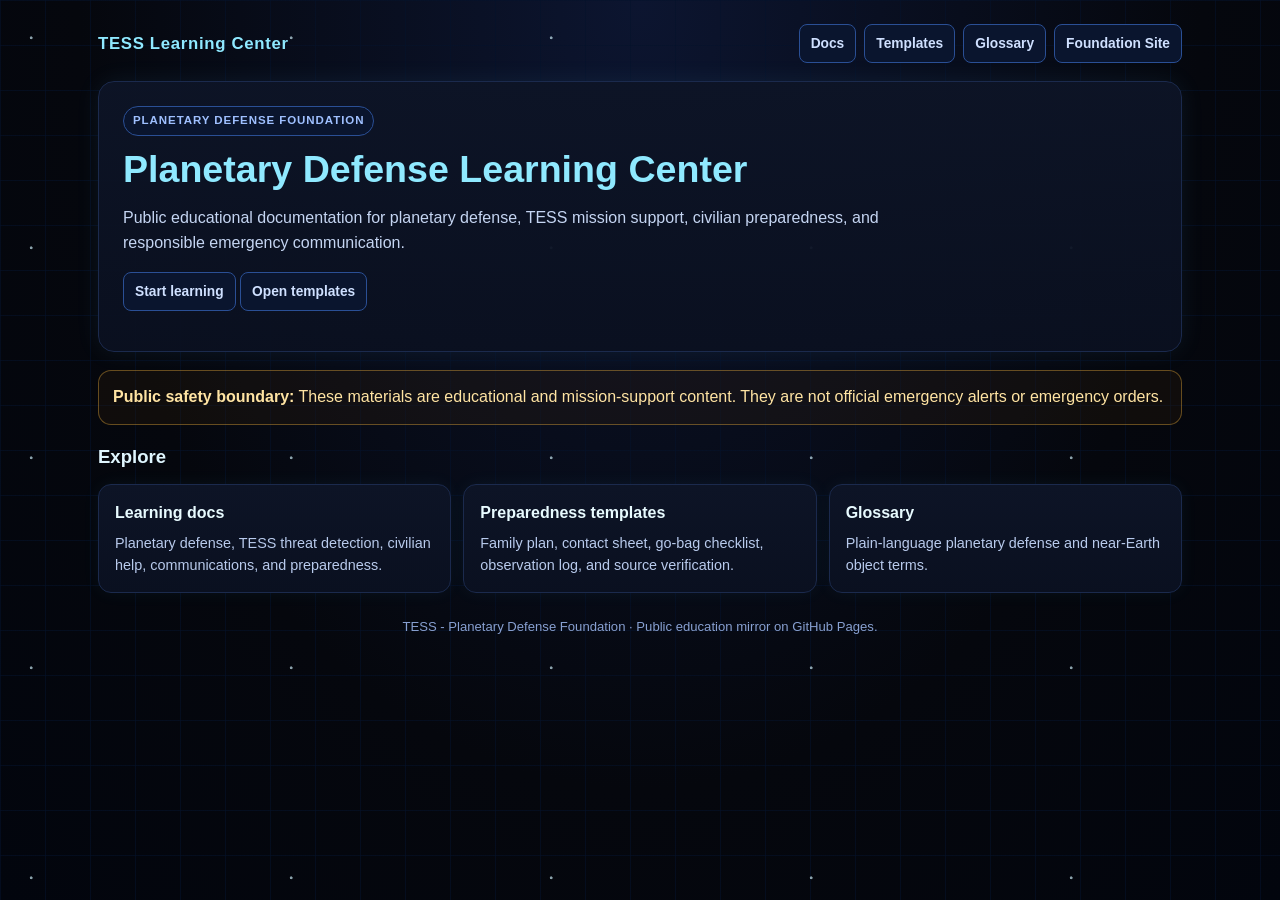
==== index.html @ 96fedbfc "Publish Pages site from repository root" ====
<!doctype html><html lang="en"><head><meta charset="utf-8"><meta name="viewport" content="width=device-width, initial-scale=1"><title>Home | Planetary Defense Learning Center</title><link rel="stylesheet" href="style.css"></head><body><main class="wrap"><header class="top"><a class="brand" href="index.html">TESS Learning Center</a><nav class="nav"><a href="docs.html">Docs</a><a href="templates.html">Templates</a><a href="glossary.html">Glossary</a><a href="https://www.planetarydefensefoundation.net/" target="_blank" rel="noopener noreferrer">Foundation Site</a></nav></header><section class="hero"><div class="kicker">Planetary Defense Foundation</div><h1>Planetary Defense Learning Center</h1><p class="lead">Public educational documentation for planetary defense, TESS mission support, civilian preparedness, and responsible emergency communication.</p><p><a class="btn" href="docs.html">Start learning</a> <a class="btn" href="templates.html">Open templates</a></p></section><section class="section"><div class="notice"><b>Public safety boundary:</b> These materials are educational and mission-support content. They are not official emergency alerts or emergency orders.</div></section><section class="section"><h2>Explore</h2><div class="grid"><a class="card" href="docs.html"><b>Learning docs</b><span>Planetary defense, TESS threat detection, civilian help, communications, and preparedness.</span></a><a class="card" href="templates.html"><b>Preparedness templates</b><span>Family plan, contact sheet, go-bag checklist, observation log, and source verification.</span></a><a class="card" href="glossary.html"><b>Glossary</b><span>Plain-language planetary defense and near-Earth object terms.</span></a></div></section><p class="footer">TESS - Planetary Defense Foundation · Public education mirror on GitHub Pages.</p></main></body></html>
---- style.css ----
/* TESS GitHub Pages Learning Center v1 */
:root{--bg:#05070d;--panel:#0c1220;--text:#d7e3ff;--muted:#91a8d6;--cyan:#63d2ff;--blue:#1d7bff;--line:#1b2a4d;--warn:#ffbc42}*{box-sizing:border-box}body{margin:0;min-height:100vh;font-family:Inter,"Segoe UI",Roboto,Arial,sans-serif;background:radial-gradient(circle at 12% 18%,rgba(210,245,255,.65) 0 1px,transparent 1.8px),linear-gradient(rgba(5,18,43,.56) 1px,transparent 1px),linear-gradient(90deg,rgba(5,18,43,.56) 1px,transparent 1px),radial-gradient(ellipse at top,#0c1530 0%,#05070d 62%,#02050d 100%);background-size:260px 210px,45px 45px,45px 45px,auto;color:var(--text);line-height:1.55}.wrap{max-width:1120px;margin:0 auto;padding:24px 18px 46px}.top{display:flex;align-items:center;justify-content:space-between;gap:12px;flex-wrap:wrap;margin-bottom:18px}.brand{color:#8fe9ff;text-decoration:none;font-size:1.05rem;font-weight:900;letter-spacing:.04em}.nav{display:flex;gap:8px;flex-wrap:wrap}.nav a,.btn{display:inline-flex;align-items:center;padding:8px 11px;border:1px solid #2a4f95;border-radius:8px;background:#0a152e;color:#cfe0ff;text-decoration:none;font-weight:700;font-size:.86rem}.nav a:hover,.btn:hover{border-color:var(--cyan);color:#fff}.hero{border:1px solid var(--line);border-radius:16px;background:linear-gradient(180deg,rgba(13,20,38,.96),rgba(10,16,32,.94));box-shadow:0 0 24px rgba(99,210,255,.08);padding:24px}.kicker{display:inline-flex;color:#9fc0ff;border:1px solid #2a4f95;border-radius:999px;padding:5px 9px;background:#0a152e;font-size:.72rem;font-weight:900;letter-spacing:.08em;text-transform:uppercase}h1{margin:12px 0 10px;color:#8fe9ff;font-size:clamp(1.55rem,3vw,2.35rem);line-height:1.12}h2{margin:0 0 12px;color:#dff6ff;font-size:1.16rem}.lead{max-width:820px;color:#c5d5f2;font-size:1rem}.section{margin-top:18px}.grid{display:grid;grid-template-columns:repeat(3,minmax(0,1fr));gap:12px}.grid.two{grid-template-columns:repeat(2,minmax(0,1fr))}.card{border:1px solid var(--line);border-radius:13px;background:linear-gradient(180deg,#0d1426,#0a1020);padding:16px;text-decoration:none;color:var(--text);box-shadow:0 0 18px rgba(99,210,255,.055)}.card:hover{border-color:var(--cyan)}.card b{display:block;color:#e8fbff;margin-bottom:6px}.card span{display:block;color:#b8caec;font-size:.9rem}.footer{margin-top:24px;text-align:center;color:#88a0d1;font-size:.82rem}.notice{border:1px solid rgba(255,188,66,.36);background:rgba(60,40,10,.22);border-radius:13px;padding:14px;color:#ffe4a3}@media(max-width:850px){.grid,.grid.two{grid-template-columns:1fr}.wrap{padding:18px 12px 36px}}
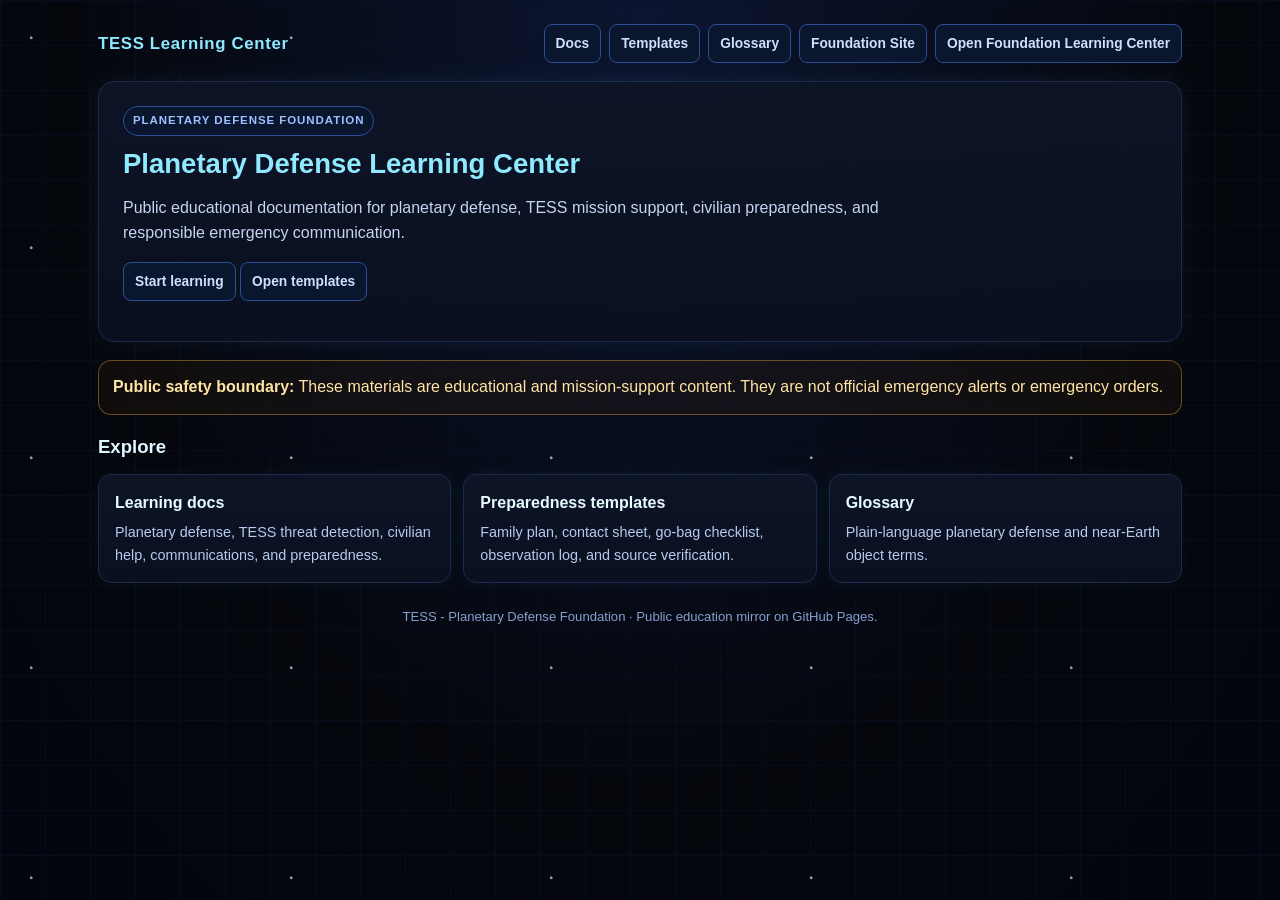
==== commit b34b5140: "Add repo polish, issue templates, and social metadata" ====
--- a/index.html
+++ b/index.html
@@ -1 +1 @@
-<!doctype html><html lang="en"><head><meta charset="utf-8"><meta name="viewport" content="width=device-width, initial-scale=1"><title>Home | Planetary Defense Learning Center</title><link rel="stylesheet" href="style.css"></head><body><main class="wrap"><header class="top"><a class="brand" href="index.html">TESS Learning Center</a><nav class="nav"><a href="docs.html">Docs</a><a href="templates.html">Templates</a><a href="glossary.html">Glossary</a><a href="https://www.planetarydefensefoundation.net/" target="_blank" rel="noopener noreferrer">Foundation Site</a></nav></header><section class="hero"><div class="kicker">Planetary Defense Foundation</div><h1>Planetary Defense Learning Center</h1><p class="lead">Public educational documentation for planetary defense, TESS mission support, civilian preparedness, and responsible emergency communication.</p><p><a class="btn" href="docs.html">Start learning</a> <a class="btn" href="templates.html">Open templates</a></p></section><section class="section"><div class="notice"><b>Public safety boundary:</b> These materials are educational and mission-support content. They are not official emergency alerts or emergency orders.</div></section><section class="section"><h2>Explore</h2><div class="grid"><a class="card" href="docs.html"><b>Learning docs</b><span>Planetary defense, TESS threat detection, civilian help, communications, and preparedness.</span></a><a class="card" href="templates.html"><b>Preparedness templates</b><span>Family plan, contact sheet, go-bag checklist, observation log, and source verification.</span></a><a class="card" href="glossary.html"><b>Glossary</b><span>Plain-language planetary defense and near-Earth object terms.</span></a></div></section><p class="footer">TESS - Planetary Defense Foundation · Public education mirror on GitHub Pages.</p></main></body></html>+<!doctype html><html lang="en"><head><meta charset="utf-8"><meta name="viewport" content="width=device-width, initial-scale=1"><title>Home | Planetary Defense Learning Center</title><meta name="description" content="Public planetary-defense education, TESS mission-support documents, preparedness templates, and source-verification resources."><meta property="og:title" content="Home | Planetary Defense Learning Center"><meta property="og:description" content="Public planetary-defense education and preparedness resources from TESS and the Planetary Defense Foundation."><meta property="og:type" content="website"><meta property="og:image" content="assets/learning-center-banner.svg"><meta name="twitter:card" content="summary_large_image"><link rel="stylesheet" href="style.css"></head><body><main class="wrap"><header class="top"><a class="brand" href="index.html">TESS Learning Center</a><nav class="nav"><a href="docs.html">Docs</a><a href="templates.html">Templates</a><a href="glossary.html">Glossary</a><a href="https://www.planetarydefensefoundation.net/" target="_blank" rel="noopener noreferrer">Foundation Site</a><a class="btn" href="https://www.planetarydefensefoundation.net/Planetary-Defense-Learning-Center/" target="_blank" rel="noopener noreferrer">Open Foundation Learning Center</a></nav></header><section class="hero"><div class="kicker">Planetary Defense Foundation</div><h1>Planetary Defense Learning Center</h1><p class="lead">Public educational documentation for planetary defense, TESS mission support, civilian preparedness, and responsible emergency communication.</p><p><a class="btn" href="docs.html">Start learning</a> <a class="btn" href="templates.html">Open templates</a></p></section><section class="section"><div class="notice"><b>Public safety boundary:</b> These materials are educational and mission-support content. They are not official emergency alerts or emergency orders.</div></section><section class="section"><h2>Explore</h2><div class="grid"><a class="card" href="docs.html"><b>Learning docs</b><span>Planetary defense, TESS threat detection, civilian help, communications, and preparedness.</span></a><a class="card" href="templates.html"><b>Preparedness templates</b><span>Family plan, contact sheet, go-bag checklist, observation log, and source verification.</span></a><a class="card" href="glossary.html"><b>Glossary</b><span>Plain-language planetary defense and near-Earth object terms.</span></a></div></section><p class="footer">TESS - Planetary Defense Foundation · Public education mirror on GitHub Pages.</p></main></body></html>
--- a/style.css
+++ b/style.css
@@ -1,2 +1,6 @@
 /* TESS GitHub Pages Learning Center v1 */
 :root{--bg:#05070d;--panel:#0c1220;--text:#d7e3ff;--muted:#91a8d6;--cyan:#63d2ff;--blue:#1d7bff;--line:#1b2a4d;--warn:#ffbc42}*{box-sizing:border-box}body{margin:0;min-height:100vh;font-family:Inter,"Segoe UI",Roboto,Arial,sans-serif;background:radial-gradient(circle at 12% 18%,rgba(210,245,255,.65) 0 1px,transparent 1.8px),linear-gradient(rgba(5,18,43,.56) 1px,transparent 1px),linear-gradient(90deg,rgba(5,18,43,.56) 1px,transparent 1px),radial-gradient(ellipse at top,#0c1530 0%,#05070d 62%,#02050d 100%);background-size:260px 210px,45px 45px,45px 45px,auto;color:var(--text);line-height:1.55}.wrap{max-width:1120px;margin:0 auto;padding:24px 18px 46px}.top{display:flex;align-items:center;justify-content:space-between;gap:12px;flex-wrap:wrap;margin-bottom:18px}.brand{color:#8fe9ff;text-decoration:none;font-size:1.05rem;font-weight:900;letter-spacing:.04em}.nav{display:flex;gap:8px;flex-wrap:wrap}.nav a,.btn{display:inline-flex;align-items:center;padding:8px 11px;border:1px solid #2a4f95;border-radius:8px;background:#0a152e;color:#cfe0ff;text-decoration:none;font-weight:700;font-size:.86rem}.nav a:hover,.btn:hover{border-color:var(--cyan);color:#fff}.hero{border:1px solid var(--line);border-radius:16px;background:linear-gradient(180deg,rgba(13,20,38,.96),rgba(10,16,32,.94));box-shadow:0 0 24px rgba(99,210,255,.08);padding:24px}.kicker{display:inline-flex;color:#9fc0ff;border:1px solid #2a4f95;border-radius:999px;padding:5px 9px;background:#0a152e;font-size:.72rem;font-weight:900;letter-spacing:.08em;text-transform:uppercase}h1{margin:12px 0 10px;color:#8fe9ff;font-size:clamp(1.55rem,3vw,2.35rem);line-height:1.12}h2{margin:0 0 12px;color:#dff6ff;font-size:1.16rem}.lead{max-width:820px;color:#c5d5f2;font-size:1rem}.section{margin-top:18px}.grid{display:grid;grid-template-columns:repeat(3,minmax(0,1fr));gap:12px}.grid.two{grid-template-columns:repeat(2,minmax(0,1fr))}.card{border:1px solid var(--line);border-radius:13px;background:linear-gradient(180deg,#0d1426,#0a1020);padding:16px;text-decoration:none;color:var(--text);box-shadow:0 0 18px rgba(99,210,255,.055)}.card:hover{border-color:var(--cyan)}.card b{display:block;color:#e8fbff;margin-bottom:6px}.card span{display:block;color:#b8caec;font-size:.9rem}.footer{margin-top:24px;text-align:center;color:#88a0d1;font-size:.82rem}.notice{border:1px solid rgba(255,188,66,.36);background:rgba(60,40,10,.22);border-radius:13px;padding:14px;color:#ffe4a3}@media(max-width:850px){.grid,.grid.two{grid-template-columns:1fr}.wrap{padding:18px 12px 36px}}
+
+
+/* TESS-PAGES-HOME-H1-SMALLER v2 */
+.hero h1{font-size:clamp(1.22rem,2.15vw,1.72rem)!important;line-height:1.16!important;}
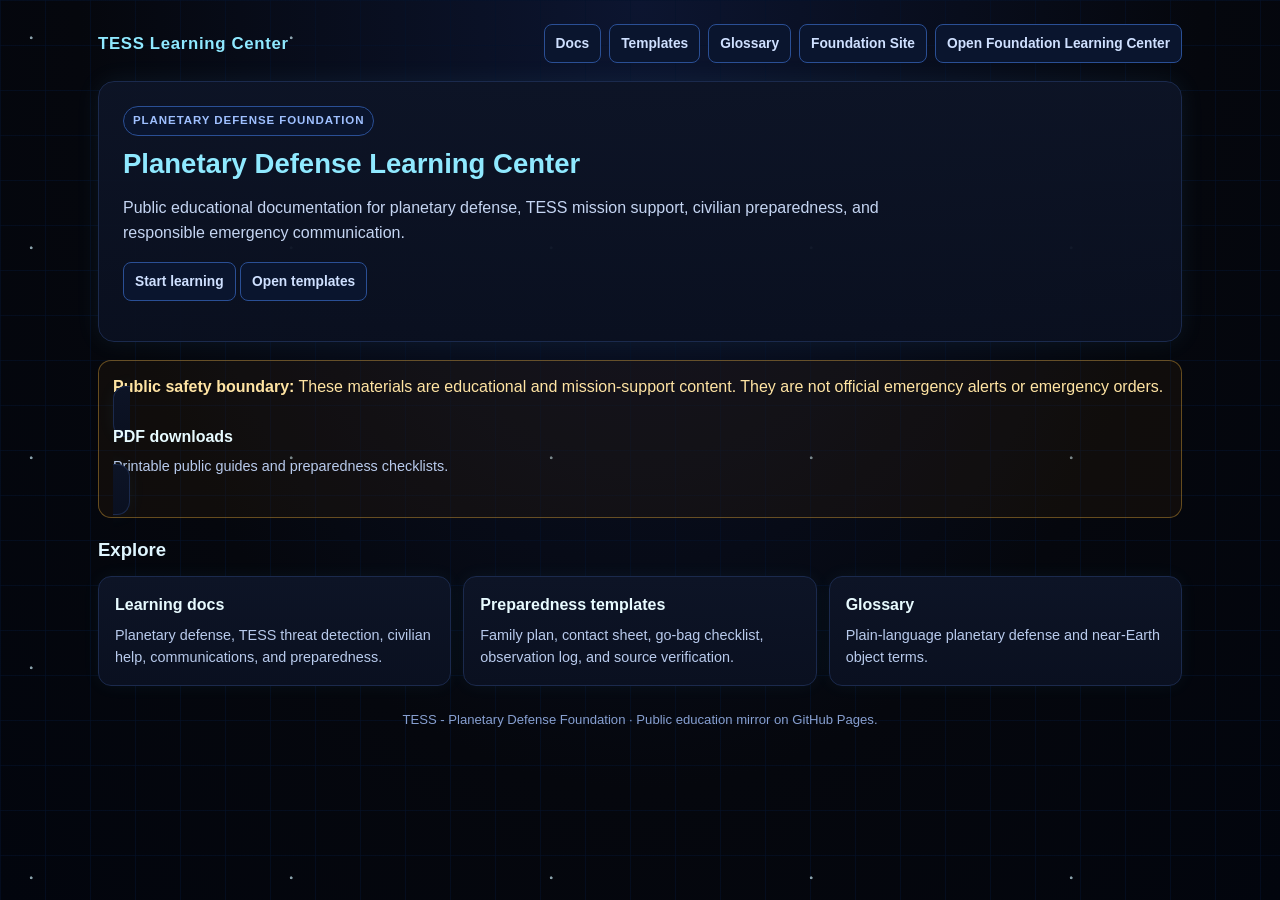
==== commit 2e0401fc: "Add printable PDF downloads" ====
--- a/index.html
+++ b/index.html
@@ -1 +1 @@
-<!doctype html><html lang="en"><head><meta charset="utf-8"><meta name="viewport" content="width=device-width, initial-scale=1"><title>Home | Planetary Defense Learning Center</title><meta name="description" content="Public planetary-defense education, TESS mission-support documents, preparedness templates, and source-verification resources."><meta property="og:title" content="Home | Planetary Defense Learning Center"><meta property="og:description" content="Public planetary-defense education and preparedness resources from TESS and the Planetary Defense Foundation."><meta property="og:type" content="website"><meta property="og:image" content="assets/learning-center-banner.svg"><meta name="twitter:card" content="summary_large_image"><link rel="stylesheet" href="style.css"></head><body><main class="wrap"><header class="top"><a class="brand" href="index.html">TESS Learning Center</a><nav class="nav"><a href="docs.html">Docs</a><a href="templates.html">Templates</a><a href="glossary.html">Glossary</a><a href="https://www.planetarydefensefoundation.net/" target="_blank" rel="noopener noreferrer">Foundation Site</a><a class="btn" href="https://www.planetarydefensefoundation.net/Planetary-Defense-Learning-Center/" target="_blank" rel="noopener noreferrer">Open Foundation Learning Center</a></nav></header><section class="hero"><div class="kicker">Planetary Defense Foundation</div><h1>Planetary Defense Learning Center</h1><p class="lead">Public educational documentation for planetary defense, TESS mission support, civilian preparedness, and responsible emergency communication.</p><p><a class="btn" href="docs.html">Start learning</a> <a class="btn" href="templates.html">Open templates</a></p></section><section class="section"><div class="notice"><b>Public safety boundary:</b> These materials are educational and mission-support content. They are not official emergency alerts or emergency orders.</div></section><section class="section"><h2>Explore</h2><div class="grid"><a class="card" href="docs.html"><b>Learning docs</b><span>Planetary defense, TESS threat detection, civilian help, communications, and preparedness.</span></a><a class="card" href="templates.html"><b>Preparedness templates</b><span>Family plan, contact sheet, go-bag checklist, observation log, and source verification.</span></a><a class="card" href="glossary.html"><b>Glossary</b><span>Plain-language planetary defense and near-Earth object terms.</span></a></div></section><p class="footer">TESS - Planetary Defense Foundation · Public education mirror on GitHub Pages.</p></main></body></html>+<!doctype html><html lang="en"><head><meta charset="utf-8"><meta name="viewport" content="width=device-width, initial-scale=1"><title>Home | Planetary Defense Learning Center</title><meta name="description" content="Public planetary-defense education, TESS mission-support documents, preparedness templates, and source-verification resources."><meta property="og:title" content="Home | Planetary Defense Learning Center"><meta property="og:description" content="Public planetary-defense education and preparedness resources from TESS and the Planetary Defense Foundation."><meta property="og:type" content="website"><meta property="og:image" content="assets/learning-center-banner.svg"><meta name="twitter:card" content="summary_large_image"><link rel="stylesheet" href="style.css"></head><body><main class="wrap"><header class="top"><a class="brand" href="index.html">TESS Learning Center</a><nav class="nav"><a href="docs.html">Docs</a><a href="templates.html">Templates</a><a href="glossary.html">Glossary</a><a href="https://www.planetarydefensefoundation.net/" target="_blank" rel="noopener noreferrer">Foundation Site</a><a class="btn" href="https://www.planetarydefensefoundation.net/Planetary-Defense-Learning-Center/" target="_blank" rel="noopener noreferrer">Open Foundation Learning Center</a></nav></header><section class="hero"><div class="kicker">Planetary Defense Foundation</div><h1>Planetary Defense Learning Center</h1><p class="lead">Public educational documentation for planetary defense, TESS mission support, civilian preparedness, and responsible emergency communication.</p><p><a class="btn" href="docs.html">Start learning</a> <a class="btn" href="templates.html">Open templates</a></p></section><section class="section"><div class="notice"><b>Public safety boundary:</b> These materials are educational and mission-support content. They are not official emergency alerts or emergency orders.<a class="card" href="pdfs/"><b>PDF downloads</b><span>Printable public guides and preparedness checklists.</span></a></div></section><section class="section"><h2>Explore</h2><div class="grid"><a class="card" href="docs.html"><b>Learning docs</b><span>Planetary defense, TESS threat detection, civilian help, communications, and preparedness.</span></a><a class="card" href="templates.html"><b>Preparedness templates</b><span>Family plan, contact sheet, go-bag checklist, observation log, and source verification.</span></a><a class="card" href="glossary.html"><b>Glossary</b><span>Plain-language planetary defense and near-Earth object terms.</span></a></div></section><p class="footer">TESS - Planetary Defense Foundation · Public education mirror on GitHub Pages.</p></main></body></html>
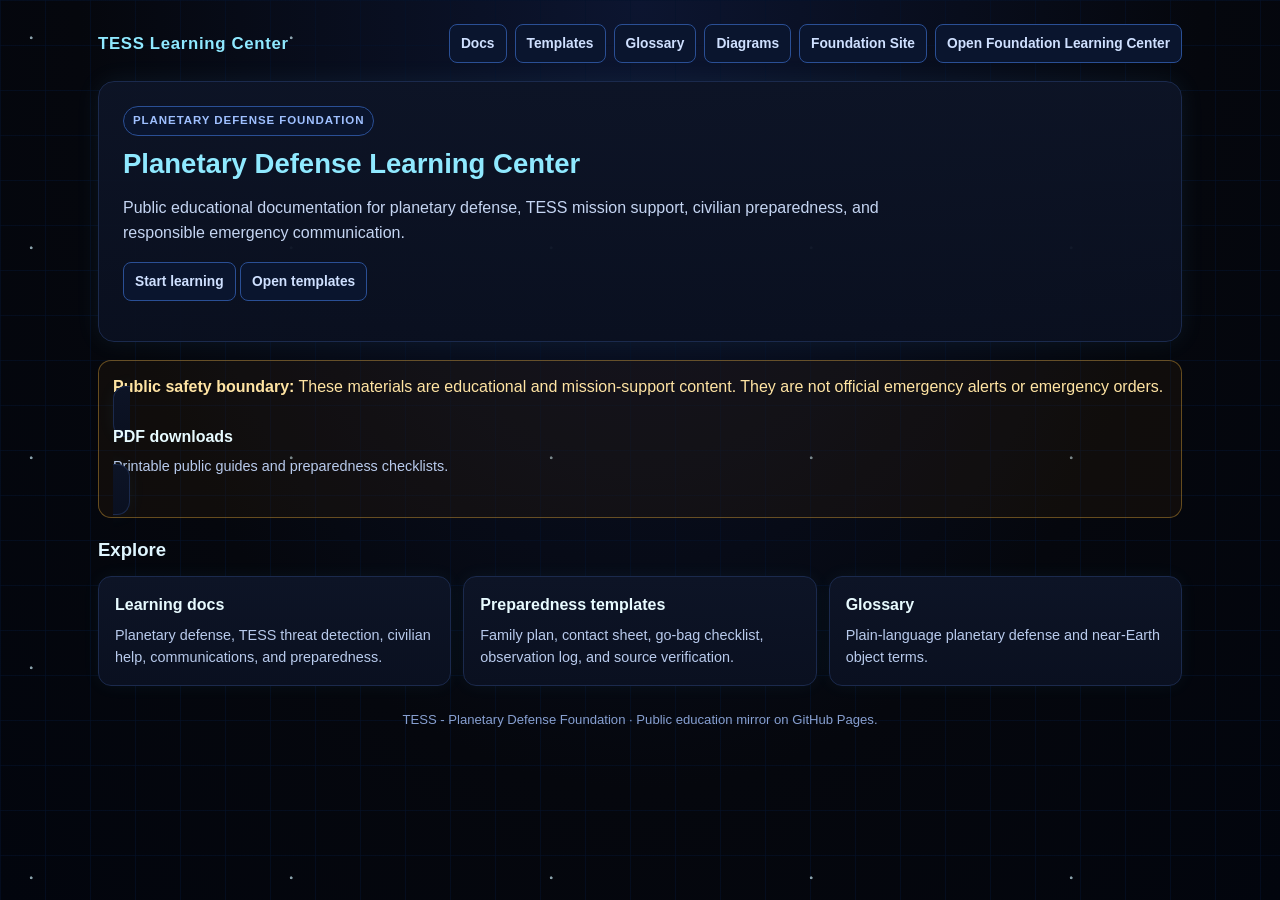
==== commit 6a03a0fe: "Add public education diagrams" ====
--- a/index.html
+++ b/index.html
@@ -1 +1 @@
-<!doctype html><html lang="en"><head><meta charset="utf-8"><meta name="viewport" content="width=device-width, initial-scale=1"><title>Home | Planetary Defense Learning Center</title><meta name="description" content="Public planetary-defense education, TESS mission-support documents, preparedness templates, and source-verification resources."><meta property="og:title" content="Home | Planetary Defense Learning Center"><meta property="og:description" content="Public planetary-defense education and preparedness resources from TESS and the Planetary Defense Foundation."><meta property="og:type" content="website"><meta property="og:image" content="assets/learning-center-banner.svg"><meta name="twitter:card" content="summary_large_image"><link rel="stylesheet" href="style.css"></head><body><main class="wrap"><header class="top"><a class="brand" href="index.html">TESS Learning Center</a><nav class="nav"><a href="docs.html">Docs</a><a href="templates.html">Templates</a><a href="glossary.html">Glossary</a><a href="https://www.planetarydefensefoundation.net/" target="_blank" rel="noopener noreferrer">Foundation Site</a><a class="btn" href="https://www.planetarydefensefoundation.net/Planetary-Defense-Learning-Center/" target="_blank" rel="noopener noreferrer">Open Foundation Learning Center</a></nav></header><section class="hero"><div class="kicker">Planetary Defense Foundation</div><h1>Planetary Defense Learning Center</h1><p class="lead">Public educational documentation for planetary defense, TESS mission support, civilian preparedness, and responsible emergency communication.</p><p><a class="btn" href="docs.html">Start learning</a> <a class="btn" href="templates.html">Open templates</a></p></section><section class="section"><div class="notice"><b>Public safety boundary:</b> These materials are educational and mission-support content. They are not official emergency alerts or emergency orders.<a class="card" href="pdfs/"><b>PDF downloads</b><span>Printable public guides and preparedness checklists.</span></a></div></section><section class="section"><h2>Explore</h2><div class="grid"><a class="card" href="docs.html"><b>Learning docs</b><span>Planetary defense, TESS threat detection, civilian help, communications, and preparedness.</span></a><a class="card" href="templates.html"><b>Preparedness templates</b><span>Family plan, contact sheet, go-bag checklist, observation log, and source verification.</span></a><a class="card" href="glossary.html"><b>Glossary</b><span>Plain-language planetary defense and near-Earth object terms.</span></a></div></section><p class="footer">TESS - Planetary Defense Foundation · Public education mirror on GitHub Pages.</p></main></body></html>+<!doctype html><html lang="en"><head><meta charset="utf-8"><meta name="viewport" content="width=device-width, initial-scale=1"><title>Home | Planetary Defense Learning Center</title><meta name="description" content="Public planetary-defense education, TESS mission-support documents, preparedness templates, and source-verification resources."><meta property="og:title" content="Home | Planetary Defense Learning Center"><meta property="og:description" content="Public planetary-defense education and preparedness resources from TESS and the Planetary Defense Foundation."><meta property="og:type" content="website"><meta property="og:image" content="assets/learning-center-banner.svg"><meta name="twitter:card" content="summary_large_image"><link rel="stylesheet" href="style.css"></head><body><main class="wrap"><header class="top"><a class="brand" href="index.html">TESS Learning Center</a><nav class="nav"><a href="docs.html">Docs</a><a href="templates.html">Templates</a><a href="glossary.html">Glossary</a><a href="diagrams.html">Diagrams</a><a href="https://www.planetarydefensefoundation.net/" target="_blank" rel="noopener noreferrer">Foundation Site</a><a class="btn" href="https://www.planetarydefensefoundation.net/Planetary-Defense-Learning-Center/" target="_blank" rel="noopener noreferrer">Open Foundation Learning Center</a></nav></header><section class="hero"><div class="kicker">Planetary Defense Foundation</div><h1>Planetary Defense Learning Center</h1><p class="lead">Public educational documentation for planetary defense, TESS mission support, civilian preparedness, and responsible emergency communication.</p><p><a class="btn" href="docs.html">Start learning</a> <a class="btn" href="templates.html">Open templates</a></p></section><section class="section"><div class="notice"><b>Public safety boundary:</b> These materials are educational and mission-support content. They are not official emergency alerts or emergency orders.<a class="card" href="pdfs/"><b>PDF downloads</b><span>Printable public guides and preparedness checklists.</span></a></div></section><section class="section"><h2>Explore</h2><div class="grid"><a class="card" href="docs.html"><b>Learning docs</b><span>Planetary defense, TESS threat detection, civilian help, communications, and preparedness.</span></a><a class="card" href="templates.html"><b>Preparedness templates</b><span>Family plan, contact sheet, go-bag checklist, observation log, and source verification.</span></a><a class="card" href="glossary.html"><b>Glossary</b><span>Plain-language planetary defense and near-Earth object terms.</span></a></div></section><p class="footer">TESS - Planetary Defense Foundation · Public education mirror on GitHub Pages.</p></main></body></html>
